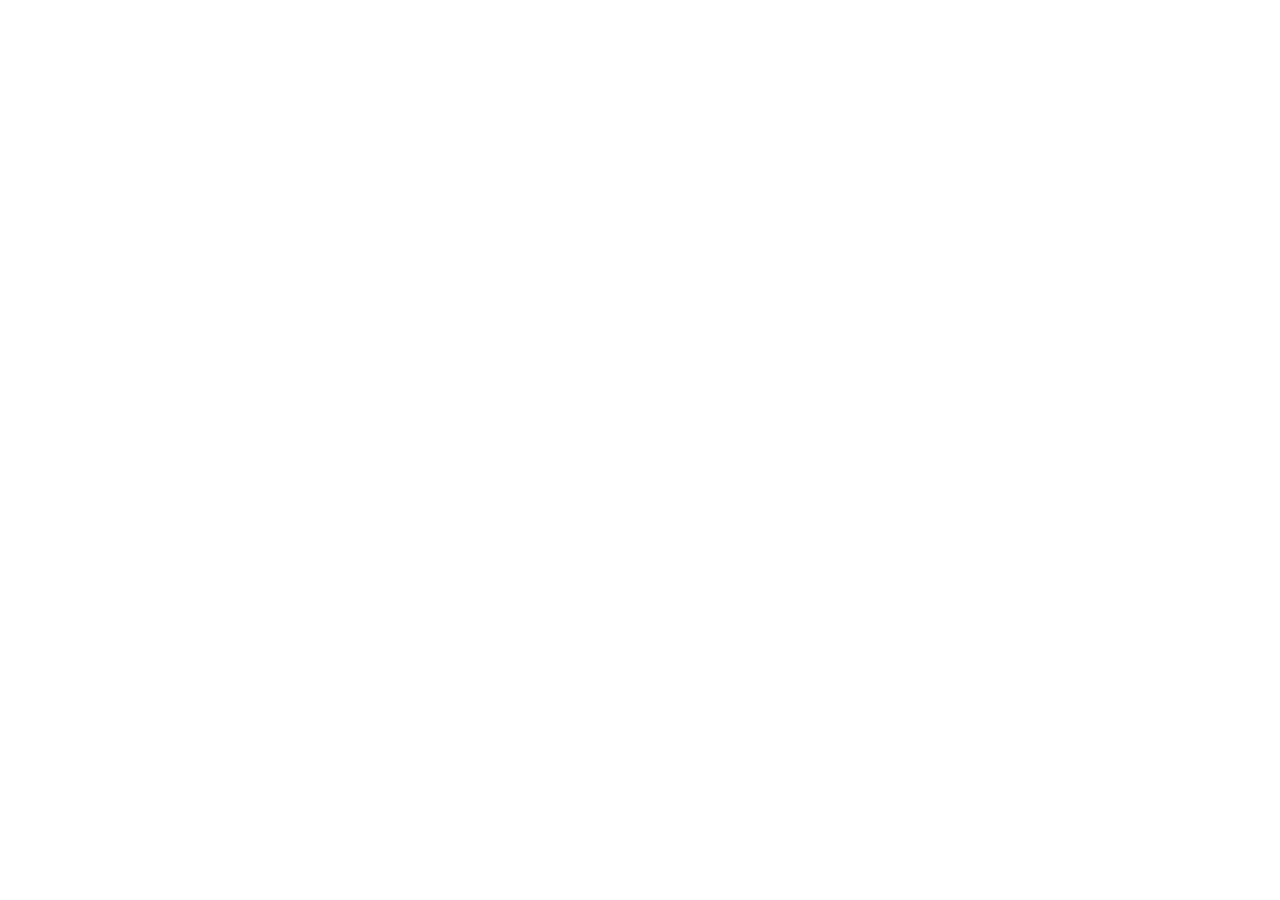
==== login.html @ 26d4631c "login att1" ====
<!DOCTYPE html>
<html lang="en">
<head>
    <meta charset="UTF-8">
    <meta name="viewport" content="width=device-width, initial-scale=1.0">
    <title>Tela de Login
    </title>
</head>
<body>
    
</body>
</html>
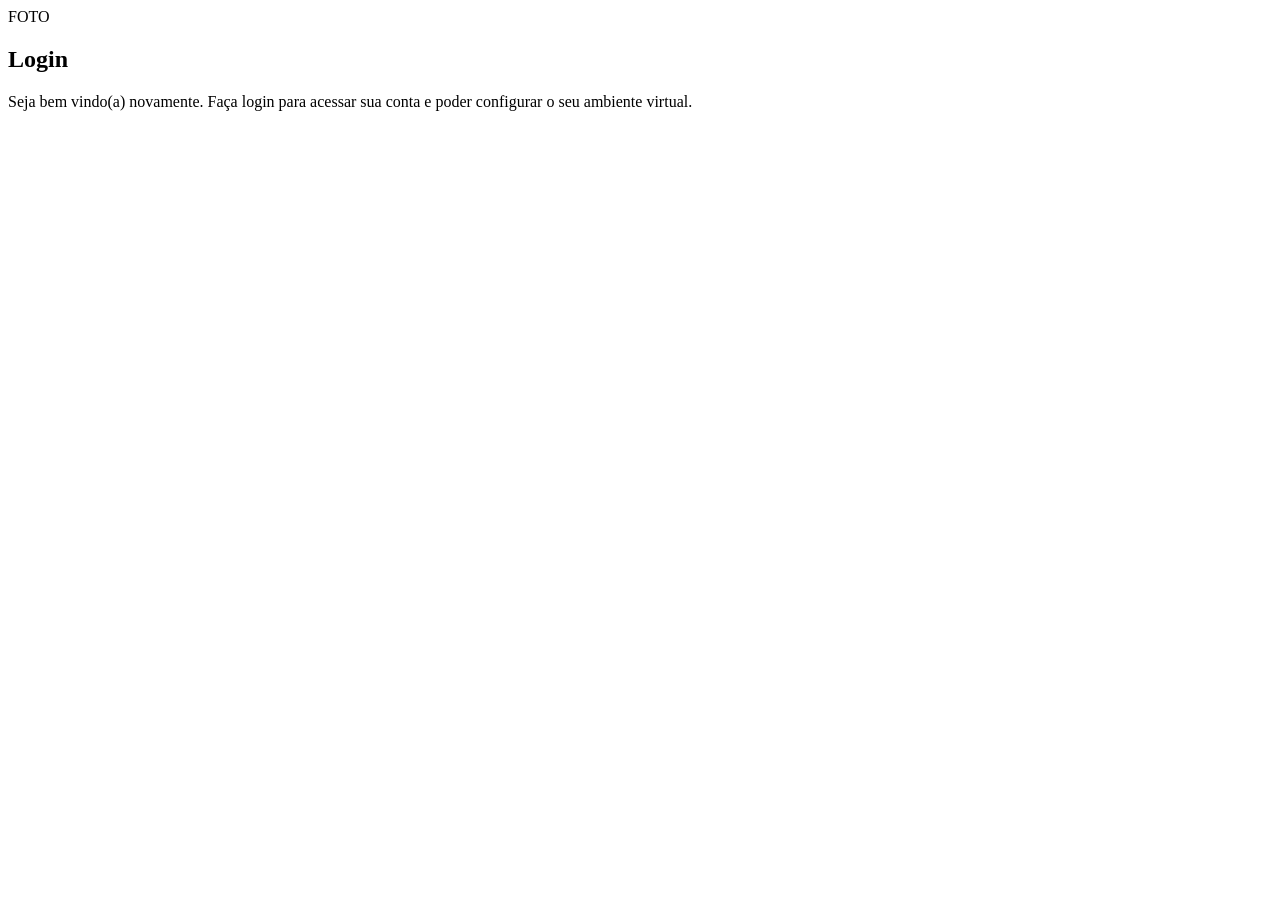
==== commit 203ca20b: "att2" ====
--- a/login.html
+++ b/login.html
@@ -5,8 +5,20 @@
     <meta name="viewport" content="width=device-width, initial-scale=1.0">
     <title>Tela de Login
     </title>
+    <link rel="stylesheet" href="estilo/stylelog.css">
 </head>
 <body>
-    
+    <main>
+        <section id="Login">
+            <div id="imagem">
+                FOTO
+            </div>
+            <div id="forms">
+                <h1>Login</h1>
+                <p>Seja bem vindo(a) novamente. Faça login para acessar sua conta e poder  configurar o seu ambiente virtual.</p>
+                <form action="login.php" method="post"></form>
+            </div>
+        </section>
+    </main>
 </body>
 </html>
--- a/estilo/stylelog.css
+++ b/estilo/stylelog.css
@@ -0,0 +1,7 @@
+@charset "UTF-8";
+
+/*
+PALETA DE CORES
+Verde: #49a09d
+roxo: #5f2c82
+*/
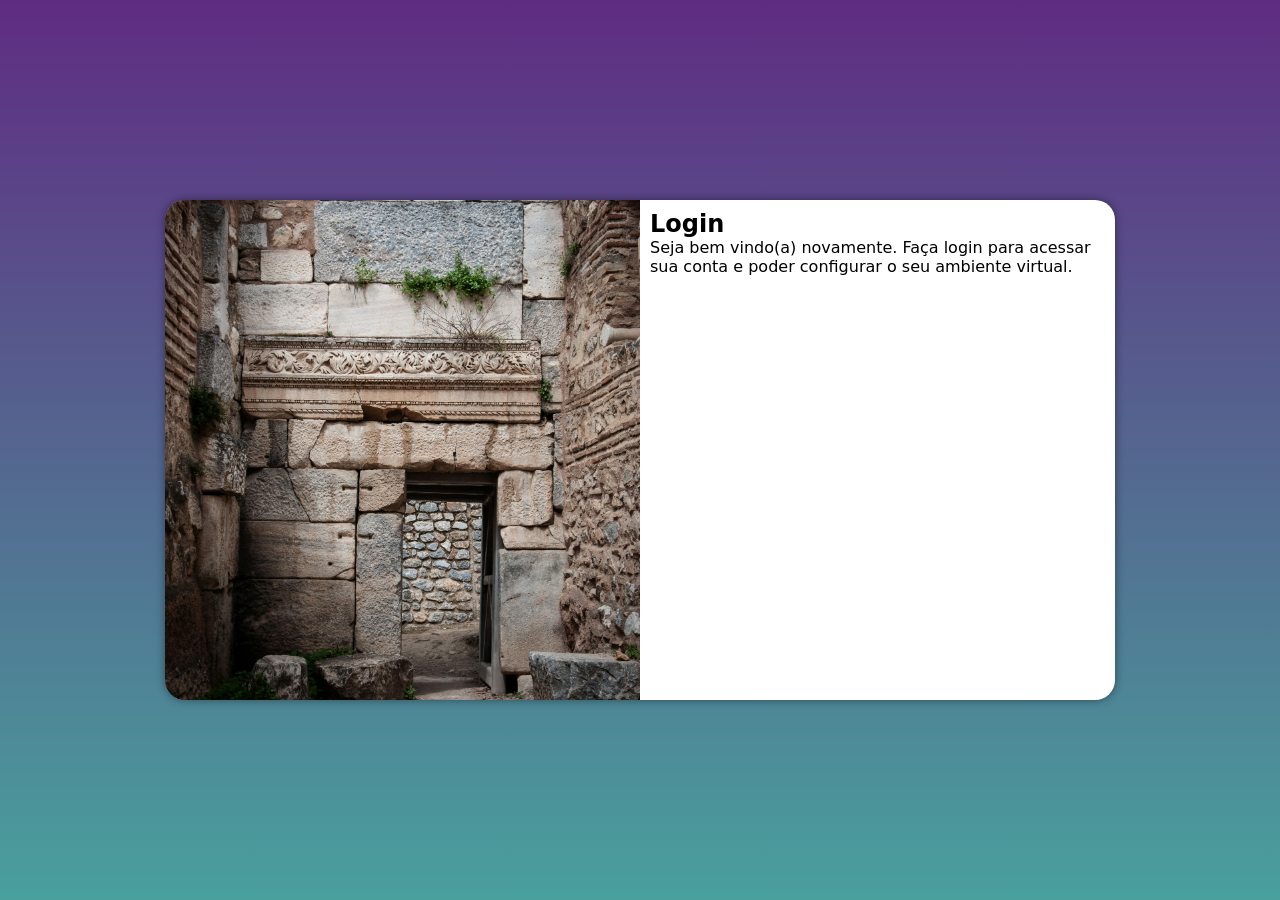
==== commit be98c2de: "media queries para outras telas" ====
--- a/login.html
+++ b/login.html
@@ -6,17 +6,19 @@
     <title>Tela de Login
     </title>
     <link rel="stylesheet" href="estilo/stylelog.css">
+    <link rel="stylesheet" href="estilo/mqs01.css">
 </head>
 <body>
     <main>
-        <section id="Login">
+        <section id="login">
             <div id="imagem">
-                FOTO
             </div>
             <div id="forms">
                 <h1>Login</h1>
                 <p>Seja bem vindo(a) novamente. Faça login para acessar sua conta e poder  configurar o seu ambiente virtual.</p>
-                <form action="login.php" method="post"></form>
+                <form action="login.php" method="post">
+
+                </form>
             </div>
         </section>
     </main>
--- a/estilo/stylelog.css
+++ b/estilo/stylelog.css
@@ -4,4 +4,53 @@
 PALETA DE CORES
 Verde: #49a09d
 roxo: #5f2c82
-*/+*/
+
+* {
+    font-family: system-ui, -apple-system, BlinkMacSystemFont, 'Segoe UI', Roboto, Oxygen, Ubuntu, Cantarell, 'Open Sans', 'Helvetica Neue', sans-serif;
+    padding:0px;
+    margin: 0px;
+    box-sizing: border-box; 
+}
+
+body, html {
+    background-color:#5f2c82 ;
+    height: 100vh;
+    width:100vw;
+}
+
+main {
+    position: relative;
+    height: 100vh;
+    width: 100vw;
+}
+
+section#login {
+position: absolute;
+top:50%;
+left: 50%;
+transform: translate(-50%, -50%);
+overflow: hidden;
+
+    background-color:white ;
+    width: 250px;
+    height: 500px;
+    border-radius: 20px;
+    box-shadow: 0px 0px 10px rgba(0, 0, 0, 0.447);
+
+    transition: width 0.5s, height 0.5s;
+    transition-timing-function:ease ;
+}
+
+section#login >div#imagem {
+    display: block;
+    background: #5f2c82 url(../imagens/pexels-senguliv-32330962.jpg) no-repeat;
+    background-size: cover;
+    background-position: center center;
+    height: 200px;
+}
+
+section#login > div#forms {
+    display: block;
+    padding: 10px;
+}
--- a/estilo/mqs01.css
+++ b/estilo/mqs01.css
@@ -0,0 +1,43 @@
+@charset "UTF-8";
+
+@media screen and (min-width: 769px) and (max-width:992px) {
+    body {
+        background-image: linear-gradient( to top, #49a09d, #5f2c82);
+    }
+
+    section#login{
+        width: 80vw;
+    }    
+
+    section#login > div#imagem {
+        float: left;
+        width: 30vw;
+        height: 100vh;
+    }
+
+    section#login > div#forms {
+        float: right;
+        width:70vw;
+    }
+}
+
+@media screen and (min-width:993px) {
+    body {
+        background-image: linear-gradient(to top, #49a09d, #5f2c82);
+    }
+    section#login {
+        width: 950px;
+    }
+    
+    section#login > div#imagem {
+        float: left;
+        width: 50%;
+        height: 100%;
+    }
+    
+    section#login > div#forms {
+        float: right;
+        width: 50%;
+        height: 100%;
+    }
+}
